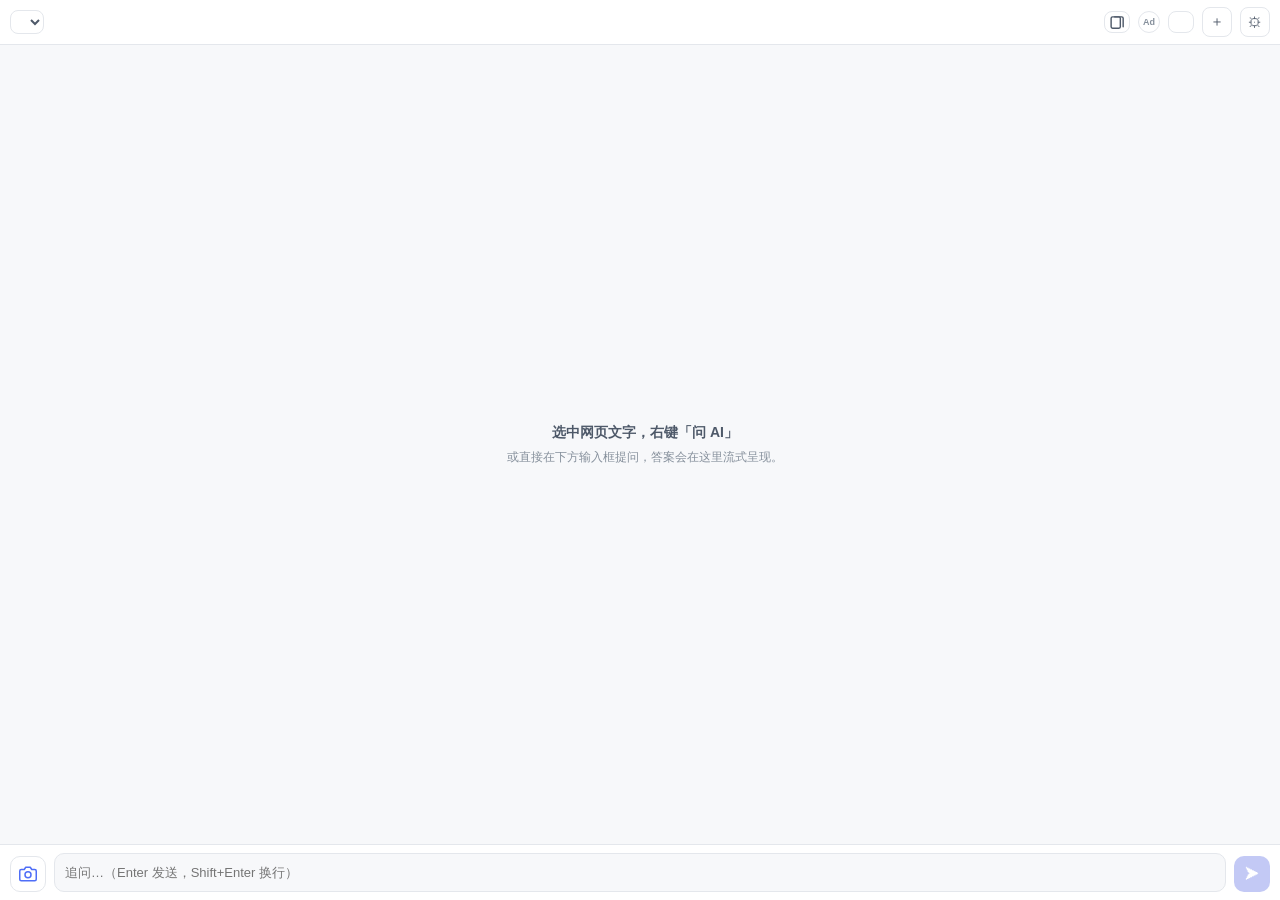
==== sidepanel/index.html @ fc0259d6 "feat: 学习助手 Chrome MV3 扩展（划词提问 / 页面解读 / 图片控制 / 内置 OneTab） 浏览器侧边栏形态的学习辅助扩展，纯本地、无后端：  - 划词右键提问、解读当前页面、多" ====
<!DOCTYPE html>
<html lang="zh-CN" data-page-node-id="Gf6TJFR5IdOxhMVteq0KOY">
<head data-page-node-id="y6T5C1zRfjdCZAZnd03jNE">
<meta charset="utf-8" data-page-node-id="lY2Y6UzJwRF5FSD265OIv8">
<meta name="viewport" content="width=device-width, initial-scale=1" data-page-node-id="Jch7gF40J1FkBc8hXR78ry">
<title>学习助手</title>
<link rel="stylesheet" href="../libs/github.min.css" data-page-node-id="m8XiVcE41zauFBRrqli6s3">
<link rel="stylesheet" href="sidepanel.css" data-page-node-id="zDAqLxwRWEJPT0xCBgCMOy">
</head>
<body data-page-node-id="b7yypiACU1ahciT1a0a2I8">

<header id="topbar" data-page-node-id="DMQuUA3WA5lzOPzu9azyke">
  <select id="model-select" class="model-select" title="切换模型" data-page-node-id="fi85QXFJYuJhLXYmJVP2hW"></select>
  <div class="spacer" data-page-node-id="MaHEZqxbl2ZcCEgCQaaA3m"></div>
  <button id="btn-onetab" class="ot-btn" title="OneTab：收纳与管理标签页" aria-label="OneTab" data-page-node-id="R3KxGjVUXjhXYiwZ4DXKLP">
    <svg viewBox="0 0 24 24" fill="none" stroke="currentColor" stroke-width="2" stroke-linecap="round" stroke-linejoin="round" aria-hidden="true" data-page-node-id="C9aq6DfyI1WH5jhouic6Df">
      <rect x="3" y="4" width="13" height="16" rx="2" data-page-node-id="NKM4EXezoRKw56DNXiYQJN"></rect>
      <path d="M8 4h10a2 2 0 0 1 2 2v12" data-page-node-id="qiyFLZYzmRmnkhOSTwCtgv"></path>
    </svg>
  </button>
  <button id="btn-ad" class="ad-btn" title="免广告开关" aria-label="免广告开关" data-page-node-id="CnDv4RUK1AYmtFRehvdTy6">Ad</button>
  <button id="btn-img" class="img-toggle" title="图片显示" aria-label="图片显示模式" data-page-node-id="xKxFgzGDRhyV40Zp9JV8BT"></button>
  <button id="btn-new" class="icon-btn" title="新会话（清空当前时间线）" data-page-node-id="x1HoQIonfA5bBgavWniDVH">＋</button>
  <button id="btn-settings" class="icon-btn" title="设置" data-page-node-id="f6d2kTKATNrBaZye3e6GTE">⚙</button>
</header>

<main id="thread" data-page-node-id="LLWww4QxuYOvz1ReVJRYbH">
  <div id="empty" class="empty" data-page-node-id="h6cGmJEiAQ8LOYDk9HSFSl">
    <p class="empty-title" data-page-node-id="gBLPPC2waoJNPdglQsMOLp">选中网页文字，右键「问 AI」</p>
    <p class="empty-sub" data-page-node-id="I9MtB8IlBJVdYCOQHBo98p">或直接在下方输入框提问，答案会在这里流式呈现。</p>
    <button id="btn-go-settings" class="link-btn" hidden data-page-node-id="uAnnQvgcVIzq1s0B3MlruO">首次使用请先配置 API →</button>
  </div>
</main>

<section id="onetab-view" hidden data-page-node-id="DkimVT6AqWr9qFAZUX86VK">
  <div class="ot-toolbar" data-page-node-id="99aZOs39peapEOW7eDPF4L">
    <button id="ot-collect" class="ot-act primary" title="把当前窗口所有网页标签收进来，并关闭它们以释放内存" data-page-node-id="5jkHG8n50NyXvBW8vUFXVO">收入当前窗口</button>
    <span class="ot-spacer" data-page-node-id="9npauXdjSFA3L1xMJZpEDL"></span>
    <button id="ot-open-page" class="ot-act link" title="在新标签页打开完整管理页：分类、回收站、拖动归类、更多菜单" data-page-node-id="WXRcKI0WobFq96AKcC8OqO">管理页 ↗</button>
    <button id="ot-import" class="ot-act link" title="导入：支持本工具 JSON 或 OneTab 导出的纯文本" data-page-node-id="ABxcMLdkHrM1hyJF1Mbov3">导入</button>
    <button id="ot-export" class="ot-act link" title="导出为文本文件（与 OneTab 兼容）" data-page-node-id="RIjnbSYDdWjigtkHAHuKy9">导出</button>
  </div>
  <div id="ot-status" class="ot-status" hidden data-page-node-id="oippBkHHiycC1rbGzKTeuH"></div>
  <div id="ot-list" class="ot-list" data-page-node-id="kh2TUIXhbX8Jxo5aRGKPd5"></div>
  <div id="ot-empty" class="ot-empty" data-page-node-id="QcDUuggLsGdgG0QgvHibnX">暂无保存的标签。<br data-page-node-id="uETQON9gFqP2SlyQ8fhAHC">点上方「收入当前窗口」把打开的网页收进来；<br data-page-node-id="od0xrc4aCGpNDZ9euGwtZI">或右键页面 → 🗂 OneTab → 收入当前 / 所有标签。</div>
  <input type="file" id="ot-file" accept=".json,.txt,text/plain" hidden data-page-node-id="pDa2U9ybqBOxf5amU7l52G">
</section>

<nav id="nav-dots" class="nav-dots" hidden data-page-node-id="ZACd15tmRE3DI53V6mns09">
  <button id="nav-top" class="nav-arrow" title="回到顶部" data-page-node-id="WN20BPkkeXpdDOPRENg7yx">↑</button>
  <div id="nav-list" class="nav-list" data-page-node-id="h6nOJTdnLeeD4CGffsm2md"></div>
  <button id="nav-bottom" class="nav-arrow" title="回到底部" data-page-node-id="MiBqFXKNPgj8FJUV3u6Gf6">↓</button>
</nav>

<footer id="footer-bar" data-page-node-id="tVjM4iYFk0x5Led5Gf3GYR">
  <div id="ctx-chip" class="ctx-chip" hidden data-page-node-id="TbNfOxiEY75Y6M9xNokY0X">
    <span id="ctx-chip-text" data-page-node-id="zkKEasrFq2wL08md9sEKLh"></span>
    <button id="ctx-chip-close" title="移除引用" data-page-node-id="JaDI4ef0WXYFsKFU47fCTu">✕</button>
  </div>
  <div id="status-bar" class="status-bar" hidden data-page-node-id="7IBmd2nkHaWbQ4jCvJs9DG"></div>
  <div id="shot-preview" class="shot-preview" hidden data-page-node-id="ebCHwsrO22QIUwlMXzDEfh">
    <img id="shot-img" alt="截图预览" data-page-node-id="SPgBjqpln9HcCtL67VLz3d">
    <div class="shot-prompts" id="shot-prompts" data-page-node-id="zAYjgXUFUCQFXndfzdpW4O"></div>
    <div class="shot-foot" data-page-node-id="LbwZNchGeYxrGl9Tvlq48I">
      <span class="shot-hint" data-page-node-id="rS5sqxNug3BrKX6xPQoNCr">可点上方问题，或输入追问后发送</span>
      <button id="shot-cancel" class="shot-cancel" type="button" data-page-node-id="ECrwBSy7LHTDDLBu5myUFW">✕ 取消</button>
    </div>
  </div>
  <div class="input-row" data-page-node-id="Z8JOj3pfcBFOfQRmEAtIC9">
    <button id="btn-shot" class="shot-btn" title="截图提问" aria-label="截图提问" data-page-node-id="VDn243dm4L9PAOs19hHOzd">
      <svg viewBox="0 0 24 24" fill="none" stroke="currentColor" stroke-width="2" stroke-linecap="round" stroke-linejoin="round" aria-hidden="true" data-page-node-id="0qGaVCyCc66a3VLBignDrK">
        <path d="M23 19a2 2 0 0 1-2 2H3a2 2 0 0 1-2-2V8a2 2 0 0 1 2-2h4l2-3h6l2 3h4a2 2 0 0 1 2 2z" data-page-node-id="NxHc17DOs2VZfYxkN6g5xV"></path>
        <circle cx="12" cy="13" r="4" data-page-node-id="1tdaXQUtVowUdxY8BiEC6u"></circle>
      </svg>
    </button>
    <textarea id="input" rows="1" placeholder="追问…（Enter 发送，Shift+Enter 换行）"></textarea>
    <button id="btn-send" class="send-btn" title="发送" disabled data-page-node-id="843j8HLCzYgYZ4q1aPl4TH">➤</button>
    <button id="btn-stop" class="stop-btn" title="停止生成" hidden data-page-node-id="bjF5lt0v7I4kUd6WEFDy66">■</button>
  </div>
</footer>

<script src="../libs/marked.min.js"></script>
<script src="../libs/purify.min.js"></script>
<script src="../libs/highlight.min.js"></script>
<script src="../common.js"></script>
<script src="../onetab-store.js"></script>
<script src="sidepanel.js"></script>
<script src="onetab.js"></script>
</body>
</html>
---- libs/github.min.css ----
pre code.hljs{display:block;overflow-x:auto;padding:1em}code.hljs{padding:3px 5px}/*!
  Theme: GitHub
  Description: Light theme as seen on github.com
  Author: github.com
  Maintainer: @Hirse
  Updated: 2021-05-15

  Outdated base version: https://github.com/primer/github-syntax-light
  Current colors taken from GitHub's CSS
*/.hljs{color:#24292e;background:#fff}.hljs-doctag,.hljs-keyword,.hljs-meta .hljs-keyword,.hljs-template-tag,.hljs-template-variable,.hljs-type,.hljs-variable.language_{color:#d73a49}.hljs-title,.hljs-title.class_,.hljs-title.class_.inherited__,.hljs-title.function_{color:#6f42c1}.hljs-attr,.hljs-attribute,.hljs-literal,.hljs-meta,.hljs-number,.hljs-operator,.hljs-selector-attr,.hljs-selector-class,.hljs-selector-id,.hljs-variable{color:#005cc5}.hljs-meta .hljs-string,.hljs-regexp,.hljs-string{color:#032f62}.hljs-built_in,.hljs-symbol{color:#e36209}.hljs-code,.hljs-comment,.hljs-formula{color:#6a737d}.hljs-name,.hljs-quote,.hljs-selector-pseudo,.hljs-selector-tag{color:#22863a}.hljs-subst{color:#24292e}.hljs-section{color:#005cc5;font-weight:700}.hljs-bullet{color:#735c0f}.hljs-emphasis{color:#24292e;font-style:italic}.hljs-strong{color:#24292e;font-weight:700}.hljs-addition{color:#22863a;background-color:#f0fff4}.hljs-deletion{color:#b31d28;background-color:#ffeef0}
---- sidepanel/sidepanel.css ----
:root {
  --bg: #f7f8fa;
  --card: #ffffff;
  --border: #e4e7ec;
  --text: #1f2329;
  --text-2: #4e5969;
  --text-3: #86909c;
  --accent: #4f6ef7;
  --accent-weak: #eef1fe;
  --danger: #e5484d;
  --danger-weak: #fdebec;
  --code-bg: #f6f8fa;
}

* { box-sizing: border-box; }

/* 兜底：任何带 hidden 属性的元素强制隐藏，避免被组件自身的 display 规则覆盖 */
[hidden] { display: none !important; }

html, body { height: 100%; }
body {
  margin: 0;
  position: relative;
  display: flex;
  flex-direction: column;
  font: 13px/1.65 -apple-system, "Segoe UI", "Microsoft YaHei", sans-serif;
  color: var(--text);
  background: var(--bg);
}

/* ---------- 顶栏 ---------- */
#topbar {
  flex: none;
  display: flex;
  align-items: center;
  gap: 8px;
  padding: 7px 10px;
  background: var(--card);
  border-bottom: 1px solid var(--border);
}
.spacer { flex: 1; min-width: 4px; }
.model-select {
  flex: none;
  max-width: 150px;
  border: 1px solid var(--border);
  border-radius: 8px;
  background: var(--card);
  color: var(--text-2);
  font-size: 12px;
  padding: 3px 6px;
  cursor: pointer;
  outline: none;
}
.model-select:focus { border-color: var(--accent); }
.model-select:disabled { opacity: .6; cursor: default; }

.ad-btn {
  position: relative;
  flex: none;
  width: 22px;
  height: 22px;
  border: 1px solid var(--border);
  border-radius: 50%;
  background: var(--card);
  color: var(--text-3);
  font-size: 9px;
  font-weight: 700;
  cursor: pointer;
  display: flex;
  align-items: center;
  justify-content: center;
  overflow: hidden;
  padding: 0;
  line-height: 1;
  transition: color .15s, border-color .15s;
}
.ad-btn:hover { border-color: var(--accent); color: var(--accent); }
.ad-btn.on { color: var(--accent); border-color: var(--accent); }
.ad-btn.on::after {
  content: '';
  position: absolute;
  left: 50%;
  top: 50%;
  width: 130%;
  height: 1.5px;
  background: var(--accent);
  transform: translate(-50%, -50%) rotate(-45deg);
  pointer-events: none;
}

.img-toggle {
  flex: none;
  width: 26px;
  height: 22px;
  padding: 0;
  border: 1px solid var(--border);
  border-radius: 8px;
  background: var(--card);
  cursor: pointer;
  display: flex;
  align-items: center;
  justify-content: center;
  position: relative;
  overflow: hidden;
}
.img-toggle:hover { border-color: var(--accent); background: var(--bg); }
.img-toggle svg { width: 17px; height: 17px; }
.img-toggle svg.shrink { transform: scale(0.55); }
.img-toggle svg.gray { filter: grayscale(1); opacity: 0.55; }
.img-toggle svg.ban {
  position: absolute;
  left: 50%;
  top: 50%;
  width: 20px;
  height: 20px;
  transform: translate(-50%, -50%);
  pointer-events: none;
}

.icon-btn {
  width: 30px; height: 30px;
  border: 1px solid var(--border); border-radius: 8px;
  background: var(--card); color: var(--text-2);
  font-size: 14px; cursor: pointer;
  flex: none;
}
.icon-btn:hover { background: var(--bg); }

/* OneTab 按钮（广告按钮左侧） */
.ot-btn {
  flex: none;
  width: 26px;
  height: 22px;
  padding: 0;
  border: 1px solid var(--border);
  border-radius: 8px;
  background: var(--card);
  color: var(--text-2);
  cursor: pointer;
  display: flex;
  align-items: center;
  justify-content: center;
  transition: color .15s, border-color .15s, background .15s;
}
.ot-btn:hover { border-color: var(--accent); background: var(--bg); color: var(--accent); }
.ot-btn svg { width: 17px; height: 17px; }
.ot-btn.active { color: var(--accent); border-color: var(--accent); background: var(--accent-weak); }

/* OneTab 面板 */
#onetab-view {
  flex: 1;
  display: flex;
  flex-direction: column;
  min-height: 0;
  background: var(--bg);
}
.ot-toolbar {
  flex: none;
  display: flex;
  align-items: center;
  gap: 8px;
  padding: 6px 10px;
  background: var(--card);
  border-bottom: 1px solid var(--border);
}
.ot-act {
  border: 1px solid var(--border);
  background: var(--card);
  color: var(--text-2);
  border-radius: 8px;
  padding: 3px 9px;
  font-size: 12px;
  cursor: pointer;
  white-space: nowrap;
}
.ot-act:hover { border-color: var(--accent); color: var(--accent); }
.ot-act.primary { background: var(--accent); border-color: var(--accent); color: #fff; }
.ot-act.primary:hover { background: #3f5cf0; color: #fff; }
.ot-act.ghost { background: transparent; }
.ot-act.danger:hover { border-color: var(--danger); color: var(--danger); }
/* 次级操作用「可点文字」：无边框无底色，hover 才着色，压缩纵向空间 */
.ot-act.link {
  border: none;
  background: none;
  padding: 2px 1px;
  font-size: 11.5px;
  color: var(--text-3);
}
.ot-act.link:hover { color: var(--accent); background: none; }
.ot-spacer { flex: 1; min-width: 4px; }
.ot-status {
  flex: none;
  font-size: 11.5px;
  color: var(--accent);
  padding: 6px 12px 0;
  white-space: nowrap;
  overflow: hidden;
  text-overflow: ellipsis;
}
.ot-list {
  flex: 1;
  overflow-y: auto;
  padding: 8px 10px 12px;
  display: flex;
  flex-direction: column;
  gap: 8px;
}
.ot-empty {
  margin: auto;
  text-align: center;
  color: var(--text-3);
  font-size: 12px;
  padding: 24px;
  line-height: 1.8;
}

/* 分组卡片：一次收纳 = 一行（标题/时间 + 右侧文字操作），节省纵向空间 */
.ot-group {
  border: 1px solid var(--border);
  border-radius: 9px;
  background: var(--card);
  padding: 6px 9px 7px;
}
.ot-group:hover { border-color: var(--border-strong, var(--border)); }
.ot-ghead {
  display: flex;
  align-items: center;
  gap: 8px;
  min-width: 0;
}
.ot-gtitle {
  flex: 1 1 auto;
  min-width: 0;
  font-size: 12.5px;
  font-weight: 600;
  color: var(--text);
  white-space: nowrap;
  overflow: hidden;
  text-overflow: ellipsis;
}
.ot-gtag {
  margin-left: 6px;
  font-size: 10px;
  font-weight: 400;
  color: var(--accent);
  border: 1px solid var(--accent);
  border-radius: 4px;
  padding: 0 4px;
  vertical-align: 1px;
}
.ot-gmeta {
  flex: none;
  font-size: 11px;
  color: var(--text-3);
  white-space: nowrap;
}
.ot-gacts {
  flex: none;
  display: flex;
  align-items: center;
  gap: 8px;
}
.ot-txt {
  border: none;
  background: none;
  padding: 0;
  font-size: 11.5px;
  color: var(--text-3);
  cursor: pointer;
  white-space: nowrap;
}
.ot-txt:hover { color: var(--accent); }
.ot-txt.primary { color: var(--text-2); }
.ot-txt.on { color: var(--text-2); }
.ot-txt.danger:hover { color: var(--danger); }
.ot-gtabs {
  margin-top: 6px;
  border-top: 1px dashed var(--border);
  padding-top: 5px;
  display: flex;
  flex-direction: column;
  gap: 3px;
}
.ot-hint {
  font-size: 11.5px;
  color: var(--text-3);
  text-align: center;
  padding: 4px 2px 2px;
}
.ot-item {
  display: flex;
  align-items: center;
  gap: 7px;
  border-radius: 8px;
  padding: 4px 6px;
  cursor: pointer;
}
.ot-item:hover { background: var(--bg); }
.ot-fav {
  flex: none;
  width: 18px;
  height: 18px;
  border-radius: 4px;
  background: var(--code-bg);
  display: flex;
  align-items: center;
  justify-content: center;
  font-size: 10px;
  color: var(--text-3);
  overflow: hidden;
}
.ot-fav img { width: 18px; height: 18px; object-fit: contain; }
.ot-meta { flex: 1; min-width: 0; }
.ot-title {
  font-size: 12.5px;
  color: var(--accent);
  white-space: nowrap;
  overflow: hidden;
  text-overflow: ellipsis;
}
.ot-url {
  font-size: 10.5px;
  color: var(--text-3);
  white-space: nowrap;
  overflow: hidden;
  text-overflow: ellipsis;
}

/* ---------- 消息流 ---------- */
#thread {
  flex: 1;
  overflow-y: auto;
  padding: 12px 12px 12px 22px;
  display: flex;
  flex-direction: column;
  gap: 12px;
}

.empty { margin: auto; text-align: center; color: var(--text-3); padding: 20px; }
.empty-title { font-size: 14px; color: var(--text-2); font-weight: 600; margin: 0 0 4px; }
.empty-sub { font-size: 12px; margin: 0; }
.link-btn {
  margin-top: 12px;
  background: none; border: none;
  color: var(--accent); cursor: pointer; font-size: 12px;
}
.link-btn:hover { text-decoration: underline; }

.msg { max-width: 100%; }
.msg.user { align-self: flex-end; max-width: 88%; }
.msg.user .body {
  background: var(--accent-weak);
  border: 1px solid #dbe3fd;
  border-radius: 12px 12px 3px 12px;
  padding: 8px 12px;
  white-space: pre-wrap;
  word-break: break-word;
}
.msg.assistant {
  align-self: stretch;
  background: var(--card);
  border: 1px solid var(--border);
  border-radius: 12px;
  padding: 10px 12px 6px;
}
.msg.assistant.streaming .body.md:not(:empty)::after {
  content: "▍";
  color: var(--accent);
  animation: blink 1s steps(1) infinite;
}
@keyframes blink { 50% { opacity: 0; } }

.msg-footer {
  display: flex; align-items: center; gap: 8px;
  margin-top: 6px; min-height: 22px;
  opacity: 0; transition: opacity 0.15s;
}
.msg:hover .msg-footer, .msg-footer:focus-within { opacity: 1; }
.msg-footer button {
  border: none; background: none;
  color: var(--text-3); font-size: 11px;
  cursor: pointer; padding: 2px 6px; border-radius: 6px;
}
.msg-footer button:hover { background: var(--bg); color: var(--text-2); }
.tag { font-size: 11px; color: var(--text-3); }

.err-box {
  background: var(--danger-weak);
  border: 1px solid #f3c1c3;
  border-radius: 8px;
  padding: 10px 12px;
}
.err-box p {
  margin: 0 0 8px;
  color: #b3271b;
  font-size: 12.5px;
  white-space: pre-wrap;
  word-break: break-word;
}
.err-box button {
  border: 1px solid #f3c1c3; background: #fff; color: var(--danger);
  border-radius: 6px; padding: 4px 12px;
  cursor: pointer; font-size: 12px; margin-right: 8px;
}
.err-box button:hover { background: #fff5f5; }

/* ---------- Markdown ---------- */
.md > *:first-child { margin-top: 0; }
.md > *:last-child { margin-bottom: 0; }
.md p { margin: 0 0 8px; }
.md h1, .md h2, .md h3, .md h4 { margin: 14px 0 6px; line-height: 1.4; }
.md h1 { font-size: 16px; }
.md h2 { font-size: 15px; }
.md h3 { font-size: 14px; }
.md h4 { font-size: 13px; }
.md ul, .md ol { margin: 0 0 8px; padding-left: 20px; }
.md li { margin: 2px 0; }
.md code {
  background: var(--code-bg);
  border: 1px solid var(--border);
  border-radius: 4px;
  padding: 0.1em 0.35em;
  font-size: 12px;
  font-family: Consolas, Menlo, monospace;
}
.md pre {
  position: relative;
  background: var(--code-bg);
  border: 1px solid var(--border);
  border-radius: 8px;
  padding: 10px 12px;
  overflow: auto;
  margin: 0 0 8px;
}
.md pre code { background: none; border: none; padding: 0; font-size: 12px; line-height: 1.55; }
.md pre .code-copy {
  position: absolute; top: 6px; right: 6px;
  border: 1px solid var(--border); border-radius: 6px;
  background: #fff; color: var(--text-3);
  font-size: 11px; padding: 2px 8px;
  cursor: pointer; opacity: 0; transition: opacity 0.15s;
}
.md pre:hover .code-copy { opacity: 1; }
.md blockquote {
  margin: 0 0 8px; padding: 2px 10px;
  border-left: 3px solid var(--accent);
  background: var(--accent-weak);
  border-radius: 0 6px 6px 0;
  color: var(--text-2);
}
.md table { border-collapse: collapse; margin: 0 0 8px; font-size: 12px; display: block; overflow: auto; }
.md th, .md td { border: 1px solid var(--border); padding: 4px 8px; }
.md th { background: var(--code-bg); }
.md a { color: var(--accent); }
.md hr { border: none; border-top: 1px solid var(--border); margin: 10px 0; }
.md img { max-width: 100%; }

/* ---------- 底部输入区 ---------- */
footer {
  flex: none;
  background: var(--card);
  border-top: 1px solid var(--border);
  padding: 8px 10px;
  display: flex;
  flex-direction: column;
  gap: 6px;
}
.ctx-chip {
  display: flex; align-items: center; gap: 6px;
  background: var(--accent-weak);
  border: 1px dashed #c4d0fb;
  border-radius: 8px;
  padding: 4px 8px;
  font-size: 12px; color: var(--text-2);
}
.ctx-chip span { flex: 1; overflow: hidden; text-overflow: ellipsis; white-space: nowrap; }
.ctx-chip button { border: none; background: none; cursor: pointer; color: var(--text-3); }
.status-bar { font-size: 11.5px; color: var(--text-3); }
.status-bar.error { color: var(--danger); }
.input-row { display: flex; gap: 8px; align-items: flex-end; }
#input {
  flex: 1;
  resize: none;
  border: 1px solid var(--border);
  border-radius: 10px;
  padding: 8px 10px;
  font: inherit;
  color: var(--text);
  background: var(--bg);
  max-height: 132px;
}
#input:focus { outline: none; border-color: var(--accent); background: #fff; }
.send-btn, .stop-btn {
  flex: none;
  width: 36px; height: 36px;
  border-radius: 10px; border: none;
  cursor: pointer; font-size: 14px; color: #fff;
}
.send-btn { background: var(--accent); }
.send-btn:disabled { background: #c3c9f5; cursor: default; }
.stop-btn { background: var(--danger); }

.shot-btn {
  flex: none;
  width: 36px; height: 36px;
  border-radius: 10px;
  border: 1px solid var(--border);
  background: var(--card);
  color: var(--accent);
  cursor: pointer;
  display: flex;
  align-items: center;
  justify-content: center;
  transition: background .15s, border-color .15s;
}
.shot-btn:hover { background: var(--accent-weak); border-color: var(--accent); }
.shot-btn svg { width: 18px; height: 18px; }

/* 截图预览 */
.shot-preview {
  border: 1px solid var(--border);
  border-radius: 10px;
  padding: 8px;
  background: var(--bg);
  display: flex;
  flex-direction: column;
  gap: 8px;
}
.shot-preview img {
  max-height: 160px;
  max-width: 100%;
  object-fit: contain;
  border-radius: 8px;
  border: 1px solid var(--border);
  align-self: center;
  background: #fff;
}
.shot-prompts {
  display: flex;
  flex-wrap: wrap;
  gap: 6px;
}
.shot-prompt {
  border: 1px solid var(--border);
  border-radius: 99px;
  background: var(--card);
  color: var(--text-2);
  font-size: 12px;
  padding: 3px 10px;
  cursor: pointer;
  white-space: nowrap;
}
.shot-prompt:hover { border-color: var(--accent); color: var(--accent); }
.shot-foot {
  display: flex;
  align-items: center;
  justify-content: space-between;
  gap: 8px;
}
.shot-hint { font-size: 11px; color: var(--text-3); }
.shot-cancel {
  border: none;
  background: none;
  color: var(--text-3);
  font-size: 12px;
  cursor: pointer;
  flex: none;
}
.shot-cancel:hover { color: var(--danger); }

/* 消息里的截图 */
.msg-img {
  max-width: 100%;
  max-height: 200px;
  border-radius: 8px;
  border: 1px solid var(--border);
  display: block;
  margin-bottom: 6px;
}

/* 左侧历史导航（回到顶部/底部 + 提问定位点） */
.nav-dots {
  position: absolute;
  left: 0;
  top: 50%;
  transform: translateY(-50%);
  display: flex;
  flex-direction: column;
  align-items: center;
  gap: 4px;
  z-index: 30;
  padding: 0;
}
.nav-arrow {
  width: 16px;
  height: 16px;
  border: none;
  background: none;
  color: var(--text-2);
  cursor: pointer;
  font-size: 12px;
  line-height: 1;
  display: flex;
  align-items: center;
  justify-content: center;
  border-radius: 50%;
  padding: 0;
}
.nav-arrow:hover { background: var(--bg); color: var(--accent); }
.nav-list {
  display: flex;
  flex-direction: column;
  align-items: center;
  gap: 5px;
  max-height: 200px;
  overflow-y: auto;
  padding: 1px 2px;
}
.nav-dot {
  width: 6px;
  height: 6px;
  border-radius: 50%;
  background: var(--text-3);
  border: none;
  cursor: pointer;
  padding: 0;
  flex: none;
  transition: transform .15s, background .15s;
}
.nav-dot:hover {
  background: var(--accent);
  transform: scale(1.5);
}
.nav-dot.active {
  background: var(--accent);
}

/* 悬停浮层：显示该次提问的文字 */
.nav-tip {
  position: fixed;
  transform: translateY(-50%);
  max-width: 220px;
  background: #1f2329;
  color: #fff;
  font-size: 12px;
  line-height: 1.5;
  padding: 6px 10px;
  border-radius: 8px;
  z-index: 100;
  pointer-events: none;
  word-break: break-word;
}

::-webkit-scrollbar { width: 8px; height: 8px; }
::-webkit-scrollbar-thumb { background: #d4d8e0; border-radius: 4px; }
::-webkit-scrollbar-track { background: transparent; }
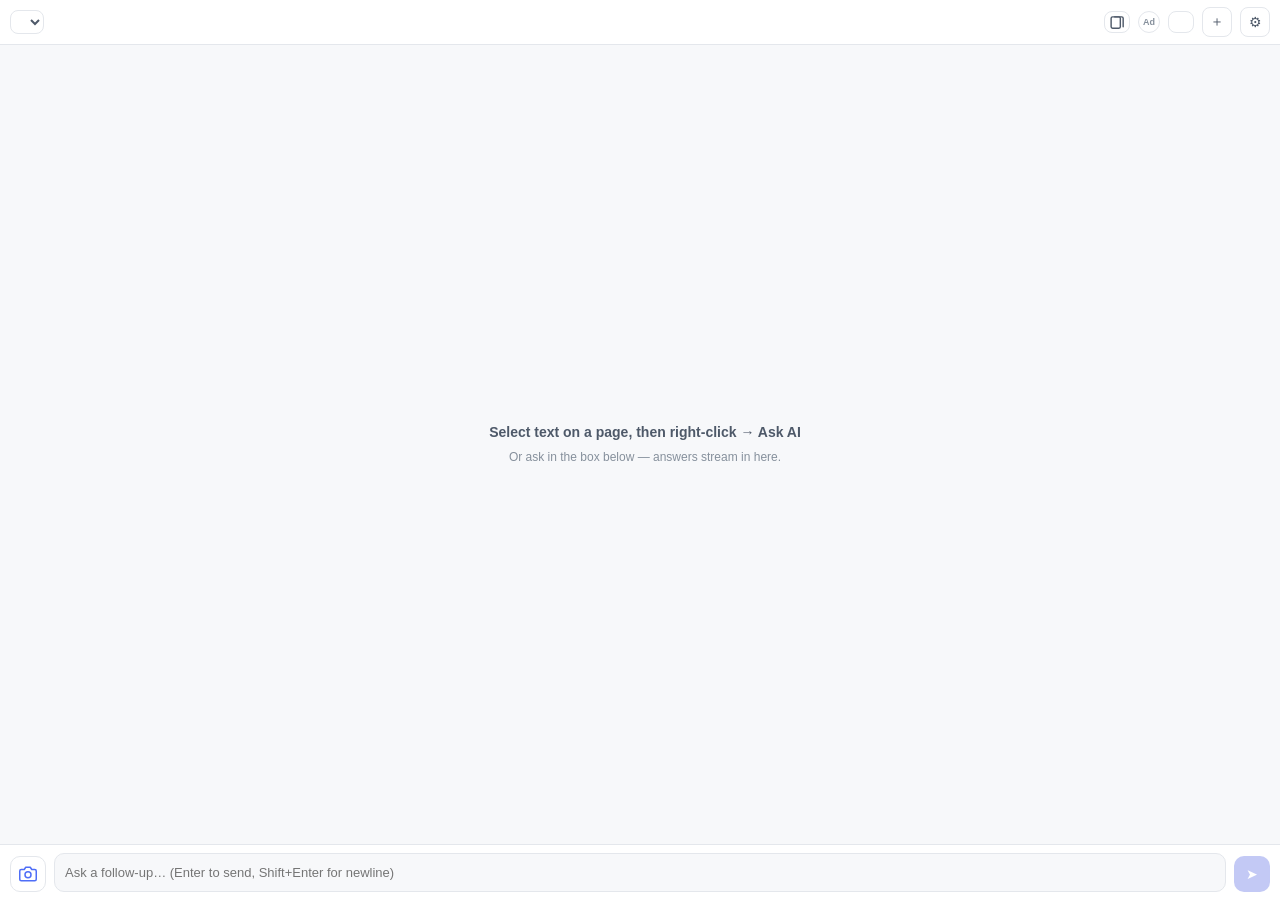
==== commit 562e4d64: "feat: rename to webbuddy + Tab Dock, v1.4.1 Rename - "学习助手" -> webbuddy (manifest, README, UI) - bui" ====
--- a/sidepanel/index.html
+++ b/sidepanel/index.html
@@ -1,81 +1,82 @@
 <!DOCTYPE html>
-<html lang="zh-CN" data-page-node-id="Gf6TJFR5IdOxhMVteq0KOY">
-<head data-page-node-id="y6T5C1zRfjdCZAZnd03jNE">
-<meta charset="utf-8" data-page-node-id="lY2Y6UzJwRF5FSD265OIv8">
-<meta name="viewport" content="width=device-width, initial-scale=1" data-page-node-id="Jch7gF40J1FkBc8hXR78ry">
-<title>学习助手</title>
-<link rel="stylesheet" href="../libs/github.min.css" data-page-node-id="m8XiVcE41zauFBRrqli6s3">
-<link rel="stylesheet" href="sidepanel.css" data-page-node-id="zDAqLxwRWEJPT0xCBgCMOy">
+<html lang="en">
+<head>
+<meta charset="utf-8">
+<meta name="viewport" content="width=device-width, initial-scale=1">
+<title>webbuddy</title>
+<link rel="stylesheet" href="../libs/github.min.css">
+<link rel="stylesheet" href="sidepanel.css">
 </head>
-<body data-page-node-id="b7yypiACU1ahciT1a0a2I8">
+<body>
 
-<header id="topbar" data-page-node-id="DMQuUA3WA5lzOPzu9azyke">
-  <select id="model-select" class="model-select" title="切换模型" data-page-node-id="fi85QXFJYuJhLXYmJVP2hW"></select>
-  <div class="spacer" data-page-node-id="MaHEZqxbl2ZcCEgCQaaA3m"></div>
-  <button id="btn-onetab" class="ot-btn" title="OneTab：收纳与管理标签页" aria-label="OneTab" data-page-node-id="R3KxGjVUXjhXYiwZ4DXKLP">
-    <svg viewBox="0 0 24 24" fill="none" stroke="currentColor" stroke-width="2" stroke-linecap="round" stroke-linejoin="round" aria-hidden="true" data-page-node-id="C9aq6DfyI1WH5jhouic6Df">
-      <rect x="3" y="4" width="13" height="16" rx="2" data-page-node-id="NKM4EXezoRKw56DNXiYQJN"></rect>
-      <path d="M8 4h10a2 2 0 0 1 2 2v12" data-page-node-id="qiyFLZYzmRmnkhOSTwCtgv"></path>
+<header id="topbar">
+  <select id="model-select" class="model-select" title="Switch model"></select>
+  <div class="spacer"></div>
+  <button id="btn-tabdock" class="td-btn" title="Tab Dock — dock and manage tabs" aria-label="Tab Dock">
+    <svg viewBox="0 0 24 24" fill="none" stroke="currentColor" stroke-width="2" stroke-linecap="round" stroke-linejoin="round" aria-hidden="true">
+      <rect x="3" y="4" width="13" height="16" rx="2"></rect>
+      <path d="M8 4h10a2 2 0 0 1 2 2v12"></path>
     </svg>
   </button>
-  <button id="btn-ad" class="ad-btn" title="免广告开关" aria-label="免广告开关" data-page-node-id="CnDv4RUK1AYmtFRehvdTy6">Ad</button>
-  <button id="btn-img" class="img-toggle" title="图片显示" aria-label="图片显示模式" data-page-node-id="xKxFgzGDRhyV40Zp9JV8BT"></button>
-  <button id="btn-new" class="icon-btn" title="新会话（清空当前时间线）" data-page-node-id="x1HoQIonfA5bBgavWniDVH">＋</button>
-  <button id="btn-settings" class="icon-btn" title="设置" data-page-node-id="f6d2kTKATNrBaZye3e6GTE">⚙</button>
+  <button id="btn-ad" class="ad-btn" title="Ad block" aria-label="Ad block">Ad</button>
+  <button id="btn-img" class="img-toggle" title="Image display" aria-label="Image display mode"></button>
+  <button id="btn-new" class="icon-btn" title="New chat (clear the timeline)">＋</button>
+  <button id="btn-settings" class="icon-btn" title="Settings">⚙</button>
 </header>
 
-<main id="thread" data-page-node-id="LLWww4QxuYOvz1ReVJRYbH">
-  <div id="empty" class="empty" data-page-node-id="h6cGmJEiAQ8LOYDk9HSFSl">
-    <p class="empty-title" data-page-node-id="gBLPPC2waoJNPdglQsMOLp">选中网页文字，右键「问 AI」</p>
-    <p class="empty-sub" data-page-node-id="I9MtB8IlBJVdYCOQHBo98p">或直接在下方输入框提问，答案会在这里流式呈现。</p>
-    <button id="btn-go-settings" class="link-btn" hidden data-page-node-id="uAnnQvgcVIzq1s0B3MlruO">首次使用请先配置 API →</button>
+<main id="thread">
+  <div id="empty" class="empty">
+    <p class="empty-title">Select text on a page, then right-click → Ask AI</p>
+    <p class="empty-sub">Or ask in the box below — answers stream in here.</p>
+    <button id="btn-go-settings" class="link-btn" hidden>Set up your API first →</button>
   </div>
 </main>
 
-<section id="onetab-view" hidden data-page-node-id="DkimVT6AqWr9qFAZUX86VK">
-  <div class="ot-toolbar" data-page-node-id="99aZOs39peapEOW7eDPF4L">
-    <button id="ot-collect" class="ot-act primary" title="把当前窗口所有网页标签收进来，并关闭它们以释放内存" data-page-node-id="5jkHG8n50NyXvBW8vUFXVO">收入当前窗口</button>
-    <span class="ot-spacer" data-page-node-id="9npauXdjSFA3L1xMJZpEDL"></span>
-    <button id="ot-open-page" class="ot-act link" title="在新标签页打开完整管理页：分类、回收站、拖动归类、更多菜单" data-page-node-id="WXRcKI0WobFq96AKcC8OqO">管理页 ↗</button>
-    <button id="ot-import" class="ot-act link" title="导入：支持本工具 JSON 或 OneTab 导出的纯文本" data-page-node-id="ABxcMLdkHrM1hyJF1Mbov3">导入</button>
-    <button id="ot-export" class="ot-act link" title="导出为文本文件（与 OneTab 兼容）" data-page-node-id="RIjnbSYDdWjigtkHAHuKy9">导出</button>
+<section id="tabdock-view" hidden>
+  <div class="td-toolbar">
+    <button id="td-collect" class="td-act primary" title="Dock every tab in this window, then close them to free memory">Dock window</button>
+    <span class="td-spacer"></span>
+    <button id="td-expand-all" class="td-act link" title="Expand every group at once (click again to collapse all)">Expand all</button>
+    <button id="td-open-page" class="td-act link" title="Open the full manager in a new tab: folders, trash, drag & drop, more menus">Manager ↗</button>
+    <button id="td-import" class="td-act link" title="Import: JSON backup or plain text">Import</button>
+    <button id="td-export" class="td-act link" title="Export as plain text">Export</button>
   </div>
-  <div id="ot-status" class="ot-status" hidden data-page-node-id="oippBkHHiycC1rbGzKTeuH"></div>
-  <div id="ot-list" class="ot-list" data-page-node-id="kh2TUIXhbX8Jxo5aRGKPd5"></div>
-  <div id="ot-empty" class="ot-empty" data-page-node-id="QcDUuggLsGdgG0QgvHibnX">暂无保存的标签。<br data-page-node-id="uETQON9gFqP2SlyQ8fhAHC">点上方「收入当前窗口」把打开的网页收进来；<br data-page-node-id="od0xrc4aCGpNDZ9euGwtZI">或右键页面 → 🗂 OneTab → 收入当前 / 所有标签。</div>
-  <input type="file" id="ot-file" accept=".json,.txt,text/plain" hidden data-page-node-id="pDa2U9ybqBOxf5amU7l52G">
+  <div id="td-status" class="td-status" hidden></div>
+  <div id="td-list" class="td-list"></div>
+  <div id="td-empty" class="td-empty">No docked tabs yet.<br>Hit “Dock window” above to stash your open pages;<br>or right-click a page → 🗂 Tab Dock → Dock current / all tabs.</div>
+  <input type="file" id="td-file" accept=".json,.txt,text/plain" hidden>
 </section>
 
-<nav id="nav-dots" class="nav-dots" hidden data-page-node-id="ZACd15tmRE3DI53V6mns09">
-  <button id="nav-top" class="nav-arrow" title="回到顶部" data-page-node-id="WN20BPkkeXpdDOPRENg7yx">↑</button>
-  <div id="nav-list" class="nav-list" data-page-node-id="h6nOJTdnLeeD4CGffsm2md"></div>
-  <button id="nav-bottom" class="nav-arrow" title="回到底部" data-page-node-id="MiBqFXKNPgj8FJUV3u6Gf6">↓</button>
+<nav id="nav-dots" class="nav-dots" hidden>
+  <button id="nav-top" class="nav-arrow" title="Back to top">↑</button>
+  <div id="nav-list" class="nav-list"></div>
+  <button id="nav-bottom" class="nav-arrow" title="Back to bottom">↓</button>
 </nav>
 
-<footer id="footer-bar" data-page-node-id="tVjM4iYFk0x5Led5Gf3GYR">
-  <div id="ctx-chip" class="ctx-chip" hidden data-page-node-id="TbNfOxiEY75Y6M9xNokY0X">
-    <span id="ctx-chip-text" data-page-node-id="zkKEasrFq2wL08md9sEKLh"></span>
-    <button id="ctx-chip-close" title="移除引用" data-page-node-id="JaDI4ef0WXYFsKFU47fCTu">✕</button>
+<footer id="footer-bar">
+  <div id="ctx-chip" class="ctx-chip" hidden>
+    <span id="ctx-chip-text"></span>
+    <button id="ctx-chip-close" title="Remove reference">✕</button>
   </div>
-  <div id="status-bar" class="status-bar" hidden data-page-node-id="7IBmd2nkHaWbQ4jCvJs9DG"></div>
-  <div id="shot-preview" class="shot-preview" hidden data-page-node-id="ebCHwsrO22QIUwlMXzDEfh">
-    <img id="shot-img" alt="截图预览" data-page-node-id="SPgBjqpln9HcCtL67VLz3d">
-    <div class="shot-prompts" id="shot-prompts" data-page-node-id="zAYjgXUFUCQFXndfzdpW4O"></div>
-    <div class="shot-foot" data-page-node-id="LbwZNchGeYxrGl9Tvlq48I">
-      <span class="shot-hint" data-page-node-id="rS5sqxNug3BrKX6xPQoNCr">可点上方问题，或输入追问后发送</span>
-      <button id="shot-cancel" class="shot-cancel" type="button" data-page-node-id="ECrwBSy7LHTDDLBu5myUFW">✕ 取消</button>
+  <div id="status-bar" class="status-bar" hidden></div>
+  <div id="shot-preview" class="shot-preview" hidden>
+    <img id="shot-img" alt="Screenshot preview">
+    <div class="shot-prompts" id="shot-prompts"></div>
+    <div class="shot-foot">
+      <span class="shot-hint">Pick a question above, or type a follow-up and send</span>
+      <button id="shot-cancel" class="shot-cancel" type="button">✕ Cancel</button>
     </div>
   </div>
-  <div class="input-row" data-page-node-id="Z8JOj3pfcBFOfQRmEAtIC9">
-    <button id="btn-shot" class="shot-btn" title="截图提问" aria-label="截图提问" data-page-node-id="VDn243dm4L9PAOs19hHOzd">
-      <svg viewBox="0 0 24 24" fill="none" stroke="currentColor" stroke-width="2" stroke-linecap="round" stroke-linejoin="round" aria-hidden="true" data-page-node-id="0qGaVCyCc66a3VLBignDrK">
-        <path d="M23 19a2 2 0 0 1-2 2H3a2 2 0 0 1-2-2V8a2 2 0 0 1 2-2h4l2-3h6l2 3h4a2 2 0 0 1 2 2z" data-page-node-id="NxHc17DOs2VZfYxkN6g5xV"></path>
-        <circle cx="12" cy="13" r="4" data-page-node-id="1tdaXQUtVowUdxY8BiEC6u"></circle>
+  <div class="input-row">
+    <button id="btn-shot" class="shot-btn" title="Screenshot question" aria-label="Screenshot question">
+      <svg viewBox="0 0 24 24" fill="none" stroke="currentColor" stroke-width="2" stroke-linecap="round" stroke-linejoin="round" aria-hidden="true">
+        <path d="M23 19a2 2 0 0 1-2 2H3a2 2 0 0 1-2-2V8a2 2 0 0 1 2-2h4l2-3h6l2 3h4a2 2 0 0 1 2 2z"></path>
+        <circle cx="12" cy="13" r="4"></circle>
       </svg>
     </button>
-    <textarea id="input" rows="1" placeholder="追问…（Enter 发送，Shift+Enter 换行）"></textarea>
-    <button id="btn-send" class="send-btn" title="发送" disabled data-page-node-id="843j8HLCzYgYZ4q1aPl4TH">➤</button>
-    <button id="btn-stop" class="stop-btn" title="停止生成" hidden data-page-node-id="bjF5lt0v7I4kUd6WEFDy66">■</button>
+    <textarea id="input" rows="1" placeholder="Ask a follow-up… (Enter to send, Shift+Enter for newline)"></textarea>
+    <button id="btn-send" class="send-btn" title="Send" disabled>➤</button>
+    <button id="btn-stop" class="stop-btn" title="Stop generating" hidden>■</button>
   </div>
 </footer>
 
@@ -83,8 +84,8 @@
 <script src="../libs/purify.min.js"></script>
 <script src="../libs/highlight.min.js"></script>
 <script src="../common.js"></script>
-<script src="../onetab-store.js"></script>
+<script src="../tabdock-store.js"></script>
 <script src="sidepanel.js"></script>
-<script src="onetab.js"></script>
+<script src="tabdock.js"></script>
 </body>
 </html>
--- a/sidepanel/sidepanel.css
+++ b/sidepanel/sidepanel.css
@@ -126,8 +126,8 @@
 }
 .icon-btn:hover { background: var(--bg); }
 
-/* OneTab 按钮（广告按钮左侧） */
-.ot-btn {
+/* Tab Dock 按钮（广告按钮左侧） */
+.td-btn {
   flex: none;
   width: 26px;
   height: 22px;
@@ -142,19 +142,19 @@
   justify-content: center;
   transition: color .15s, border-color .15s, background .15s;
 }
-.ot-btn:hover { border-color: var(--accent); background: var(--bg); color: var(--accent); }
-.ot-btn svg { width: 17px; height: 17px; }
-.ot-btn.active { color: var(--accent); border-color: var(--accent); background: var(--accent-weak); }
-
-/* OneTab 面板 */
-#onetab-view {
+.td-btn:hover { border-color: var(--accent); background: var(--bg); color: var(--accent); }
+.td-btn svg { width: 17px; height: 17px; }
+.td-btn.active { color: var(--accent); border-color: var(--accent); background: var(--accent-weak); }
+
+/* Tab Dock 面板 */
+#tabdock-view {
   flex: 1;
   display: flex;
   flex-direction: column;
   min-height: 0;
   background: var(--bg);
 }
-.ot-toolbar {
+.td-toolbar {
   flex: none;
   display: flex;
   align-items: center;
@@ -163,7 +163,7 @@
   background: var(--card);
   border-bottom: 1px solid var(--border);
 }
-.ot-act {
+.td-act {
   border: 1px solid var(--border);
   background: var(--card);
   color: var(--text-2);
@@ -173,22 +173,22 @@
   cursor: pointer;
   white-space: nowrap;
 }
-.ot-act:hover { border-color: var(--accent); color: var(--accent); }
-.ot-act.primary { background: var(--accent); border-color: var(--accent); color: #fff; }
-.ot-act.primary:hover { background: #3f5cf0; color: #fff; }
-.ot-act.ghost { background: transparent; }
-.ot-act.danger:hover { border-color: var(--danger); color: var(--danger); }
+.td-act:hover { border-color: var(--accent); color: var(--accent); }
+.td-act.primary { background: var(--accent); border-color: var(--accent); color: #fff; }
+.td-act.primary:hover { background: #3f5cf0; color: #fff; }
+.td-act.ghost { background: transparent; }
+.td-act.danger:hover { border-color: var(--danger); color: var(--danger); }
 /* 次级操作用「可点文字」：无边框无底色，hover 才着色，压缩纵向空间 */
-.ot-act.link {
+.td-act.link {
   border: none;
   background: none;
   padding: 2px 1px;
   font-size: 11.5px;
   color: var(--text-3);
 }
-.ot-act.link:hover { color: var(--accent); background: none; }
-.ot-spacer { flex: 1; min-width: 4px; }
-.ot-status {
+.td-act.link:hover { color: var(--accent); background: none; }
+.td-spacer { flex: 1; min-width: 4px; }
+.td-status {
   flex: none;
   font-size: 11.5px;
   color: var(--accent);
@@ -197,7 +197,7 @@
   overflow: hidden;
   text-overflow: ellipsis;
 }
-.ot-list {
+.td-list {
   flex: 1;
   overflow-y: auto;
   padding: 8px 10px 12px;
@@ -205,7 +205,7 @@
   flex-direction: column;
   gap: 8px;
 }
-.ot-empty {
+.td-empty {
   margin: auto;
   text-align: center;
   color: var(--text-3);
@@ -215,20 +215,20 @@
 }
 
 /* 分组卡片：一次收纳 = 一行（标题/时间 + 右侧文字操作），节省纵向空间 */
-.ot-group {
+.td-group {
   border: 1px solid var(--border);
   border-radius: 9px;
   background: var(--card);
   padding: 6px 9px 7px;
 }
-.ot-group:hover { border-color: var(--border-strong, var(--border)); }
-.ot-ghead {
+.td-group:hover { border-color: var(--border-strong, var(--border)); }
+.td-ghead {
   display: flex;
   align-items: center;
   gap: 8px;
   min-width: 0;
 }
-.ot-gtitle {
+.td-gtitle {
   flex: 1 1 auto;
   min-width: 0;
   font-size: 12.5px;
@@ -238,7 +238,7 @@
   overflow: hidden;
   text-overflow: ellipsis;
 }
-.ot-gtag {
+.td-gtag {
   margin-left: 6px;
   font-size: 10px;
   font-weight: 400;
@@ -248,19 +248,19 @@
   padding: 0 4px;
   vertical-align: 1px;
 }
-.ot-gmeta {
+.td-gmeta {
   flex: none;
   font-size: 11px;
   color: var(--text-3);
   white-space: nowrap;
 }
-.ot-gacts {
+.td-gacts {
   flex: none;
   display: flex;
   align-items: center;
   gap: 8px;
 }
-.ot-txt {
+.td-txt {
   border: none;
   background: none;
   padding: 0;
@@ -269,11 +269,35 @@
   cursor: pointer;
   white-space: nowrap;
 }
-.ot-txt:hover { color: var(--accent); }
-.ot-txt.primary { color: var(--text-2); }
-.ot-txt.on { color: var(--text-2); }
-.ot-txt.danger:hover { color: var(--danger); }
-.ot-gtabs {
+.td-txt:hover { color: var(--accent); }
+.td-txt.primary { color: var(--text-2); }
+.td-txt.on { color: var(--text-2); }
+.td-txt.danger:hover { color: var(--danger); }
+/* 展开/折叠箭头：纯图形，稍微放大并加宽点击区，避免箭头太小不好点 */
+.td-txt.arrow {
+  font-size: 13px;
+  line-height: 1;
+  padding: 2px 4px;
+  border-radius: 4px;
+}
+.td-txt.arrow:hover { background: var(--bg); }
+/* 图标型操作（置顶 / 回收站）：与文字按钮同规格，用 SVG 图形，不占宽度 */
+.td-ico {
+  border: none;
+  background: none;
+  padding: 2px;
+  line-height: 0;
+  display: flex;
+  align-items: center;
+  justify-content: center;
+  color: var(--text-3);
+  cursor: pointer;
+  border-radius: 4px;
+}
+.td-ico:hover { color: var(--accent); background: var(--bg); }
+.td-ico.on { color: var(--accent); }
+.td-ico.danger:hover { color: var(--danger); }
+.td-gtabs {
   margin-top: 6px;
   border-top: 1px dashed var(--border);
   padding-top: 5px;
@@ -281,13 +305,13 @@
   flex-direction: column;
   gap: 3px;
 }
-.ot-hint {
+.td-hint {
   font-size: 11.5px;
   color: var(--text-3);
   text-align: center;
   padding: 4px 2px 2px;
 }
-.ot-item {
+.td-item {
   display: flex;
   align-items: center;
   gap: 7px;
@@ -295,8 +319,22 @@
   padding: 4px 6px;
   cursor: pointer;
 }
-.ot-item:hover { background: var(--bg); }
-.ot-fav {
+.td-item:hover { background: var(--bg); }
+/* 单条网页的移除按钮：默认隐形，hover 才出现 */
+.td-del {
+  flex: none;
+  border: none;
+  background: none;
+  color: var(--text-3);
+  cursor: pointer;
+  padding: 0 3px;
+  border-radius: 4px;
+  font-size: 11px;
+  opacity: 0;
+}
+.td-item:hover .td-del { opacity: 1; }
+.td-del:hover { color: var(--danger); background: var(--danger-weak, transparent); }
+.td-fav {
   flex: none;
   width: 18px;
   height: 18px;
@@ -309,16 +347,16 @@
   color: var(--text-3);
   overflow: hidden;
 }
-.ot-fav img { width: 18px; height: 18px; object-fit: contain; }
-.ot-meta { flex: 1; min-width: 0; }
-.ot-title {
+.td-fav img { width: 18px; height: 18px; object-fit: contain; }
+.td-meta { flex: 1; min-width: 0; }
+.td-title {
   font-size: 12.5px;
   color: var(--accent);
   white-space: nowrap;
   overflow: hidden;
   text-overflow: ellipsis;
 }
-.ot-url {
+.td-url {
   font-size: 10.5px;
   color: var(--text-3);
   white-space: nowrap;
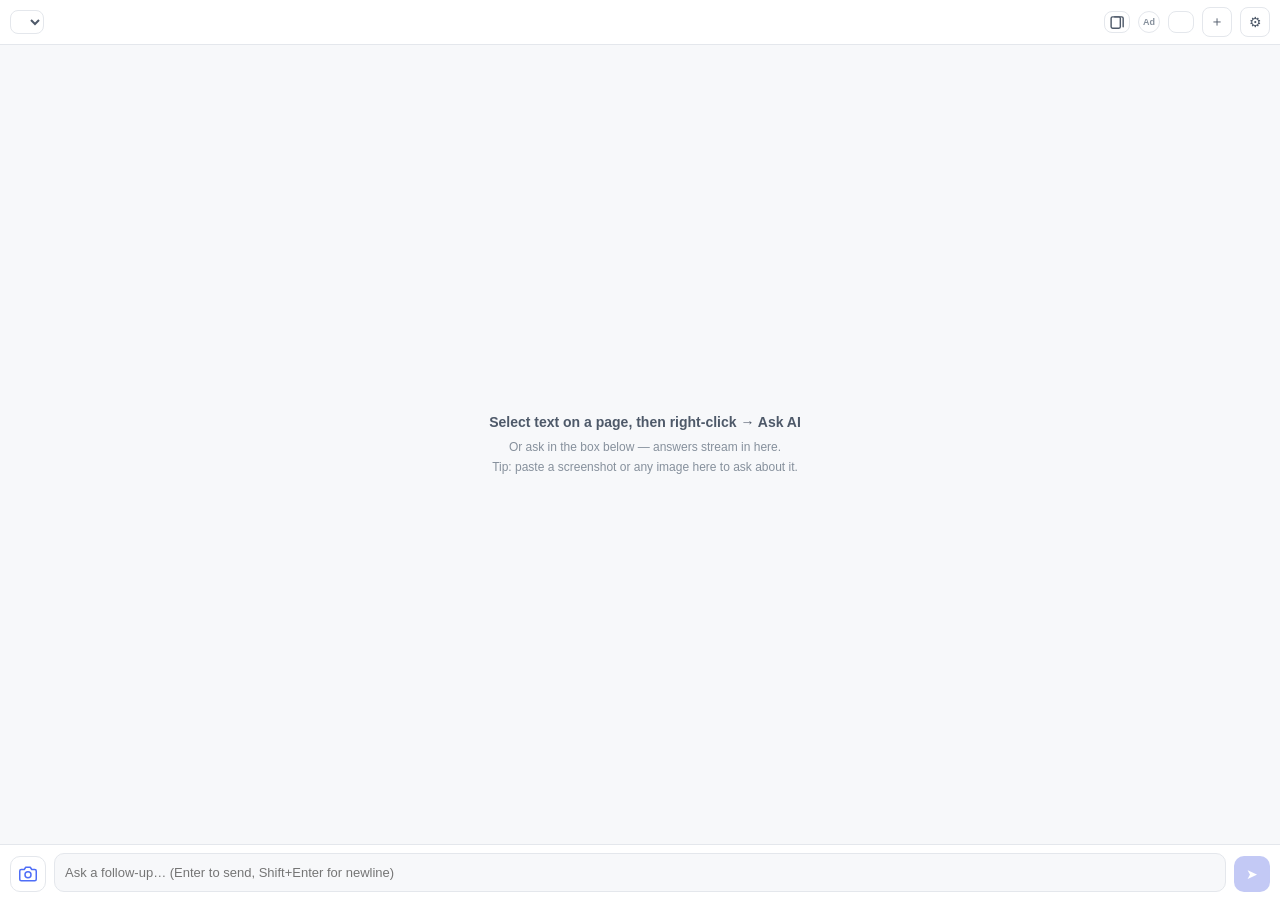
==== commit 0fc923c2: "feat: 侧边栏支持粘贴截图 / 任意图片直接发问，v1.5.2 - 输入框（textarea）加 paste 监听：从 clipboardData 取 image/* 文件，   读成 dataU" ====
--- a/sidepanel/index.html
+++ b/sidepanel/index.html
@@ -28,6 +28,7 @@
   <div id="empty" class="empty">
     <p class="empty-title">Select text on a page, then right-click → Ask AI</p>
     <p class="empty-sub">Or ask in the box below — answers stream in here.</p>
+    <p class="empty-sub">Tip: paste a screenshot or any image here to ask about it.</p>
     <button id="btn-go-settings" class="link-btn" hidden>Set up your API first →</button>
   </div>
 </main>
@@ -60,7 +61,7 @@
   </div>
   <div id="status-bar" class="status-bar" hidden></div>
   <div id="shot-preview" class="shot-preview" hidden>
-    <img id="shot-img" alt="Screenshot preview">
+    <img id="shot-img" alt="Image preview">
     <div class="shot-prompts" id="shot-prompts"></div>
     <div class="shot-foot">
       <span class="shot-hint">Pick a question above, or type a follow-up and send</span>
